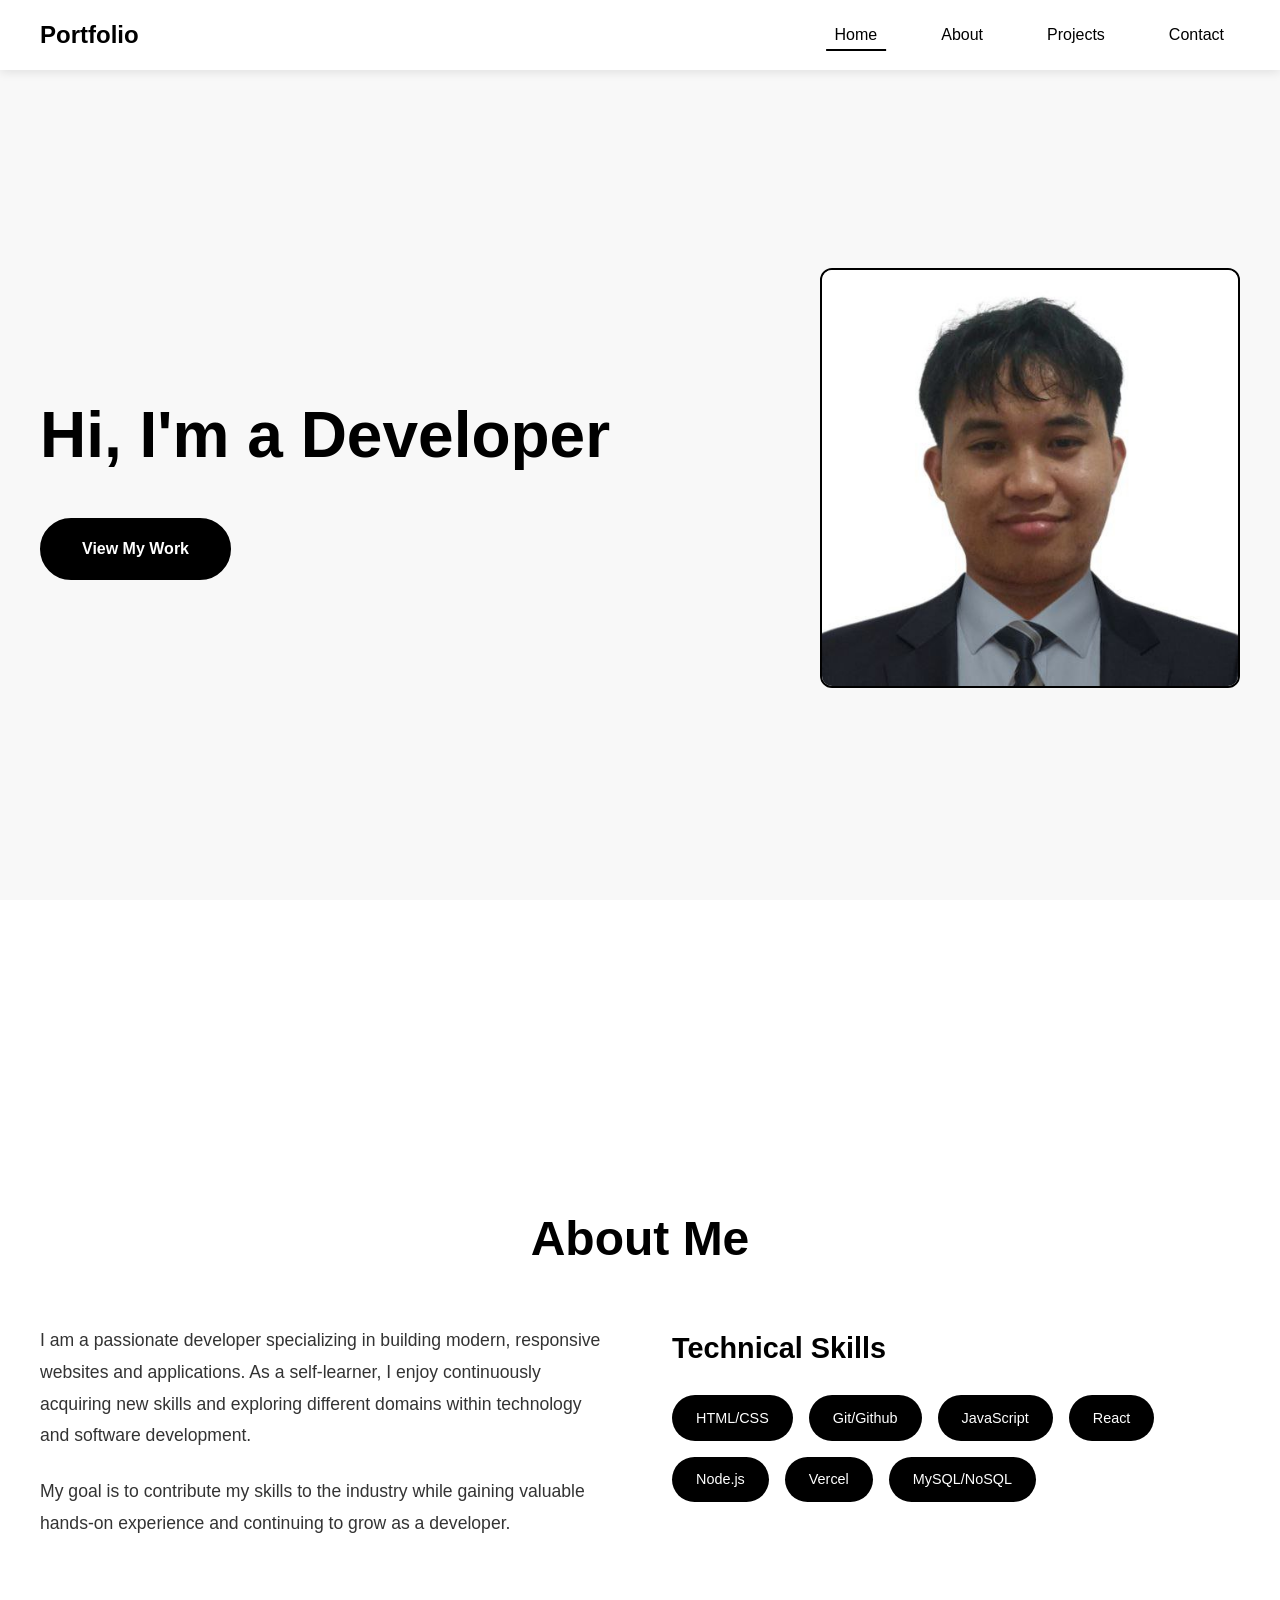
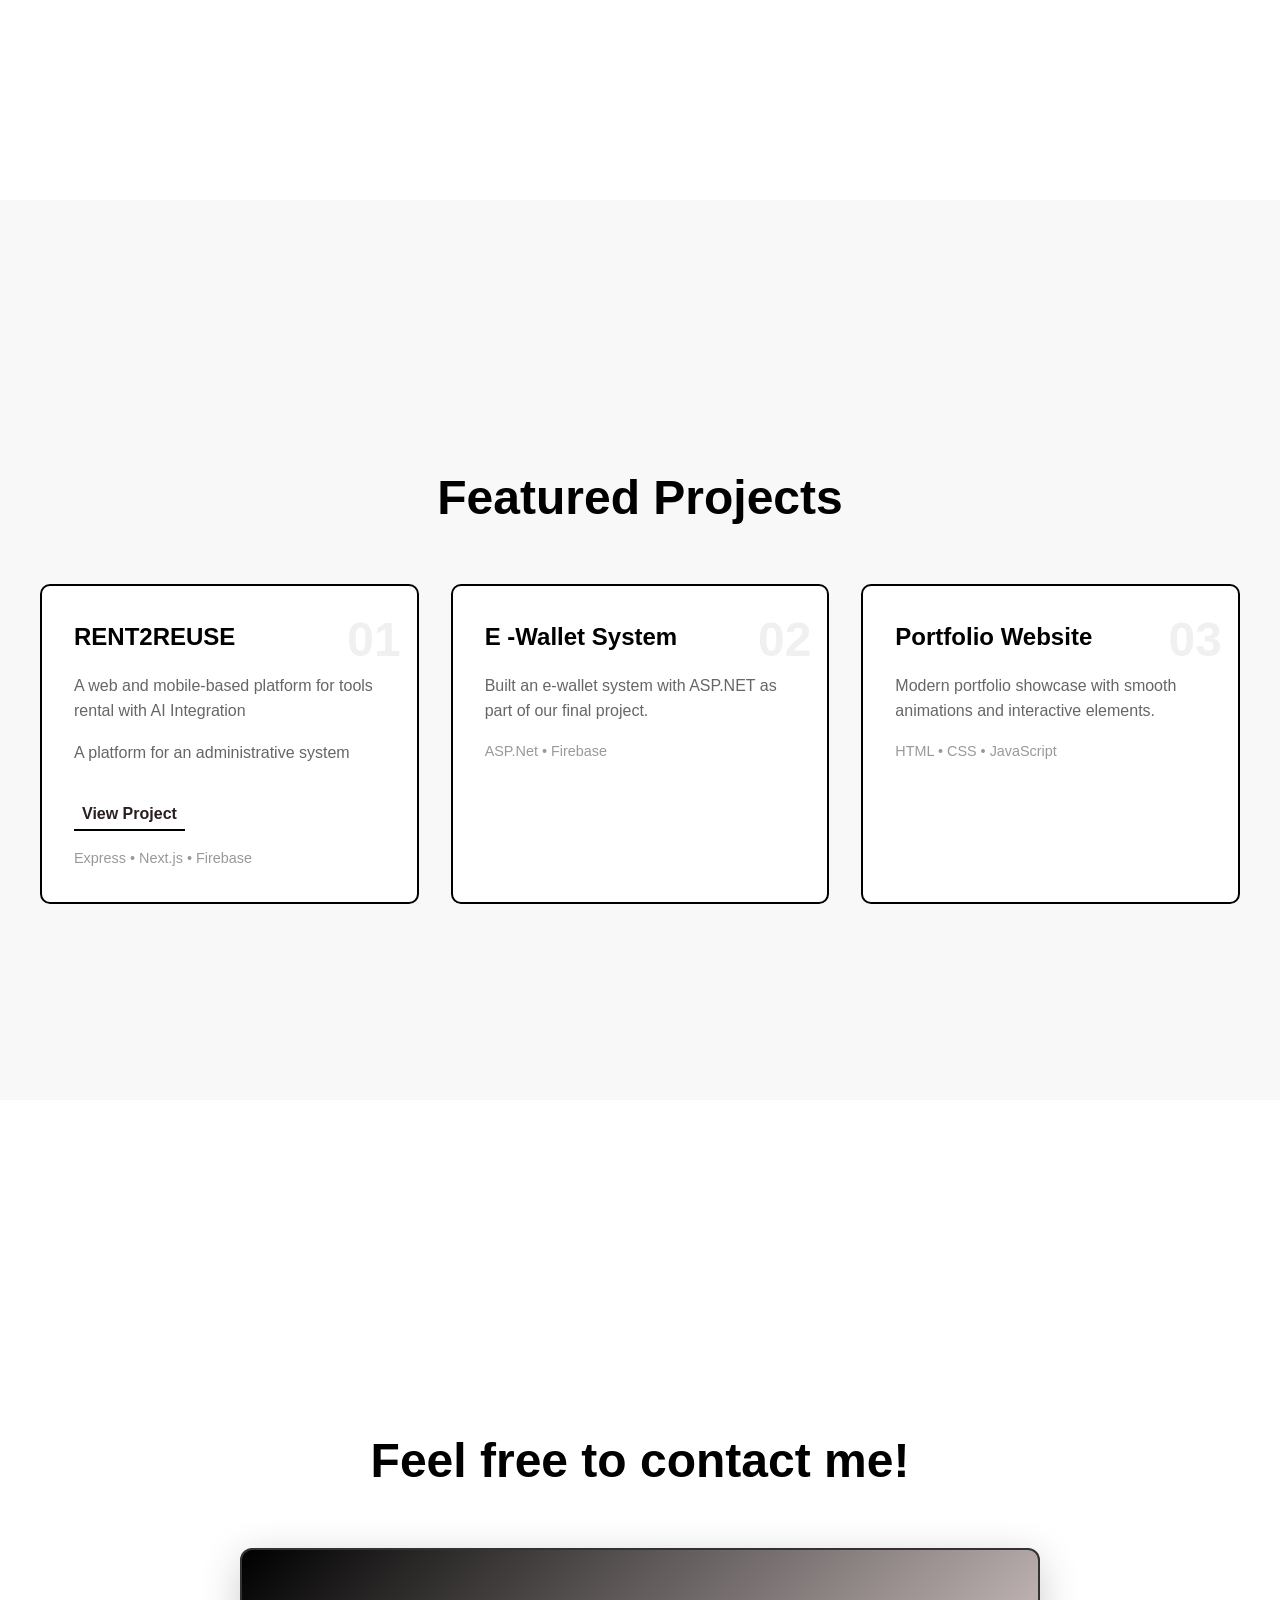
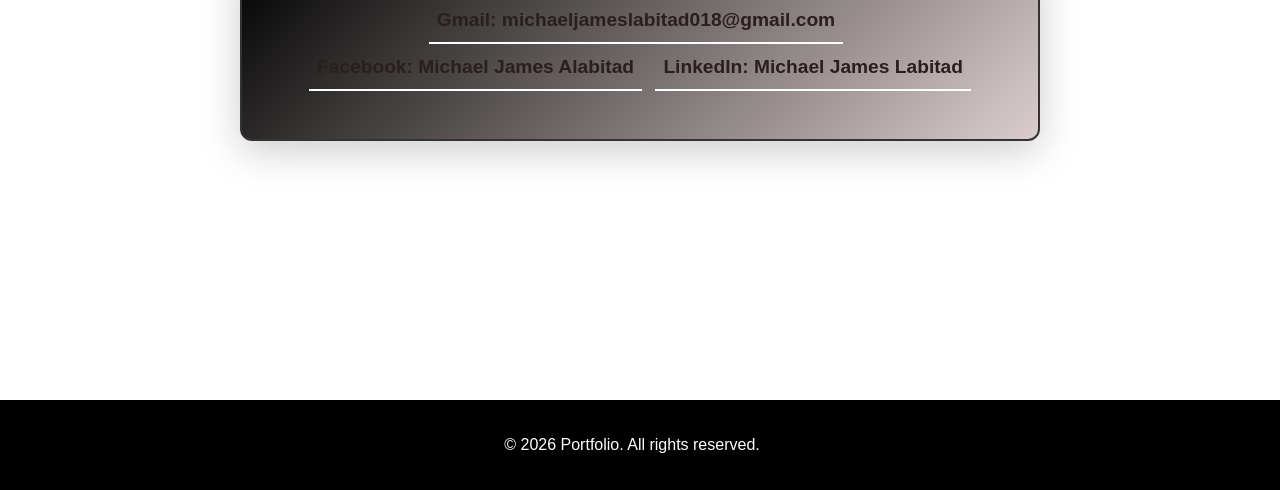
==== portfolio.html @ 4263da6c "Labitad Portfolio" ====
<!DOCTYPE html>
<html lang="en">
<head>
    <meta charset="UTF-8">
    <meta name="viewport" content="width=device-width, initial-scale=1.0">
    <title>Portfolio - Creative Developer</title>
    <link rel="stylesheet" href="style.css">
    <link rel="stylesheet" href="Assets/style.css">
</head>
<body>
    <nav id="navbar">
        <div class="nav-container">
            <div class="logo">Portfolio</div>
            <ul>
                <li><a href="#home" class="nav-link active">Home</a></li>
                <li><a href="#about" class="nav-link">About</a></li>
                <li><a href="#projects" class="nav-link">Projects</a></li>
                <li><a href="#contact" class="nav-link">Contact</a></li>
            </ul>
        </div>
    </nav>

    <section id="home">
        <div class="container">
            <div class="home-inner">
                <div class="home-content">
                    <h1>Hi, I'm a Developer</h1>
                    <a href="#projects" class="btn">View My Work</a>
                </div>
                <div class="home-image">
                    <img src="Assets/profile.jpg" alt="Portrait of a person">
                </div>
            </div>
        </div>
    </section>

    <section id="about">
        <div class="container">
            <h2>About Me</h2>
            <div class="about-content">
                <div class="about-text">
                    <p>I am a passionate developer specializing in building modern, responsive websites and applications. As a self-learner, I enjoy continuously acquiring new skills and exploring different domains within technology and software development.</p>
                    <p>My goal is to contribute my skills to the industry while gaining valuable hands-on experience and continuing to grow as a developer.</p>
                </div>
                <div class="skills-section">
                    <h3>Technical Skills</h3>
                    <div class="skills">
                        <span class="skill-tag">HTML/CSS</span>
                        <span class="skill-tag">Git/Github</span>
                        <span class="skill-tag">JavaScript</span>
                        <span class="skill-tag">React</span>
                        <span class="skill-tag">Node.js</span>
                        <span class="skill-tag">Vercel</span>
                        <span class="skill-tag">MySQL/NoSQL</span>
                    </div>
                </div>
            </div>
        </div>
    </section>

    <section id="projects">
        <div class="container">
            <h2>Featured Projects</h2>
            <div class="projects-grid">
                <div class="project-card">
                    <div class="project-number">01</div>
                    <h3>RENT2REUSE</h3>
                    <p>A web and mobile-based platform for tools rental with AI Integration</p>
                    <p>A platform for an administrative system</p>
                    <a href="https://admin-rent2reuse-website.vercel.app" target="_blank" class="project-link">View Project</a>
                    <div class="project-tech">Express • Next.js • Firebase</div>
                </div>
                <div class="project-card">
                    <div class="project-number">02</div>
                    <h3>E -Wallet System</h3>
                    <p>Built an e-wallet system with ASP.NET as part of our final project.</p>
                    <div class="project-tech">ASP.Net • Firebase</div>
                </div>
                <div class="project-card">
                    <div class="project-number">03</div>
                    <h3>Portfolio Website</h3>
                    <p>Modern portfolio showcase with smooth animations and interactive elements.</p>
                    <div class="project-tech">HTML • CSS • JavaScript</div>
                </div>
            </div>
        </div>
    </section>

    <section id="contact">
        <div class="container">
            <h2>Feel free to contact me!</h2>
            <div class="contact-info">
                <div class="contact-methods">
                    <a href="mailto:michaeljameslabitad018@gmail.com" class="contact-link email">
                        <span class="contact-icon">Gmail:</span>
                        <span>michaeljameslabitad018@gmail.com</span>
                    </a>
                    <a href="https://www.facebook.com/search/top?q=Michael%20James%20Alabitad" target="_blank" rel="noopener" class="contact-link facebook">
                        <span class="contact-icon">Facebook:  </span>
                        <span>Michael James Alabitad</span>
                    </a>
                    <a href="https://www.linkedin.com/in/michael-james-labitad/" target="_blank" rel="noopener" class="contact-link linkedin">
                        <span class="contact-icon">LinkedIn:</span>
                        <span>Michael James Labitad</span>
                    </a>
                </div>
            </div>
        </div>
    </section>

    <footer>
        <div class="container">
            <p>&copy; 2026 Portfolio. All rights reserved.</p>
        </div>
    </footer>

    <script src="script.js"></script>
</body>
</html>
---- style.css ----
* {
    margin: 0;
    padding: 0;
    box-sizing: border-box;
}

body {
    font-family: 'Segoe UI', Tahoma, Geneva, Verdana, sans-serif;
    background-color: #ffffff;
    color: #000000;
    overflow-x: hidden;
    line-height: 1.6;
}

/* Navigation */
nav {
    position: fixed;
    top: 0;
    width: 100%;
    background-color: #ffffff;
    box-shadow: 0 2px 10px rgba(0, 0, 0, 0.1);
    padding: 1rem 2rem;
    z-index: 1000;
    transition: all 0.3s ease;
}

nav.scrolled {
    box-shadow: 0 2px 20px rgba(0, 0, 0, 0.15);
}

.nav-container {
    max-width: 1200px;
    margin: 0 auto;
    display: flex;
    justify-content: space-between;
    align-items: center;
}

.logo {
    font-size: 1.5rem;
    font-weight: 700;
    color: #000000;
}

nav ul {
    list-style: none;
    display: flex;
    gap: 2rem;
}

nav a {
    color: #000000;
    text-decoration: none;
    font-weight: 500;
    padding: 0.5rem 1rem;
    border-radius: 5px;
    transition: all 0.3s ease;
    position: relative;
}

nav a::after {
    content: '';
    position: absolute;
    bottom: 0;
    left: 50%;
    transform: translateX(-50%);
    width: 0;
    height: 2px;
    background-color: #000000;
    transition: width 0.3s ease;
}

nav a:hover::after,
nav a.active::after {
    width: 80%;
}

/* Sections */
section {
    min-height: 100vh;
    padding: 6rem 2rem 2rem;
    display: flex;
    align-items: center;
    justify-content: center;
    opacity: 0;
    transform: translateY(50px);
    transition: all 0.8s ease;
}

section.visible {
    opacity: 1;
    transform: translateY(0);
}

section:nth-child(even) {
    background-color: #f8f8f8;
}

.container {
    max-width: 1200px;
    width: 100%;
}

/* Home Section */
.home-inner {
    display: flex;
    align-items: center;
    gap: 2rem;
}
.home-content {
    text-align: left;
    flex: 1;
}
.home-image {
    flex: 1;
    max-width: 420px;
}
.home-image img {
    width: 100%;
    height: auto;
    border-radius: 12px;
    object-fit: cover;
    border: 2px solid #000000;
}

h1 {
    font-size: 4rem;
    margin-bottom: 1rem;
    font-weight: 700;
    animation: fadeInUp 1s ease;
}

.subtitle {
    font-size: 1.5rem;
    color: #666666;
    margin-bottom: 2rem;
}

.btn {
    display: inline-block;
    padding: 1rem 2.5rem;
    background-color: #000000;
    color: #ffffff;
    text-decoration: none;
    border-radius: 50px;
    font-weight: 600;
    transition: all 0.3s ease;
    margin-top: 1rem;
    border: 2px solid #000000;
}

.btn:hover {
    background-color: #ffffff;
    color: #000000;
    transform: translateY(-3px);
    box-shadow: 0 10px 30px rgba(0, 0, 0, 0.2);
}

/* About Section */
h2 {
    font-size: 3rem;
    margin-bottom: 3rem;
    text-align: center;
    font-weight: 700;
}

.about-content {
    display: grid;
    grid-template-columns: 1fr 1fr;
    gap: 4rem;
    align-items: start;
}

.about-text {
    font-size: 1.1rem;
    line-height: 1.8;
    color: #333333;
}

.about-text p {
    margin-bottom: 1.5rem;
}

.skills-section h3 {
    font-size: 1.8rem;
    margin-bottom: 1.5rem;
    font-weight: 600;
}

.skills {
    display: flex;
    flex-wrap: wrap;
    gap: 1rem;
}

.skill-tag {
    background-color: #000000;
    color: #ffffff;
    padding: 0.7rem 1.5rem;
    border-radius: 25px;
    font-size: 0.9rem;
    transition: all 0.3s ease;
}

.skill-tag:hover {
    background-color: #333333;
    transform: scale(1.05);
}

/* Projects Section */
.project-link {
    display: inline-block;
    margin-top: 1rem;
    color: #2b1e1e;
    text-decoration: none;
    font-weight: 600;
    padding: 0.2rem 0.5rem;
    border-bottom: 2px solid #000000;
    transition: all 0.3s ease;
}

.projects-grid {
    display: grid;
    grid-template-columns: repeat(auto-fit, minmax(280px, 1fr));
    gap: 2rem;
    margin-top: 2rem;
}

.project-card {
    background-color: #ffffff;
    border: 2px solid #000000;
    border-radius: 10px;
    padding: 2rem;
    transition: all 0.3s ease;
    cursor: pointer;
    position: relative;
}

.project-card:hover {
    transform: translateY(-10px);
    box-shadow: 0 15px 40px rgba(0, 0, 0, 0.15);
}

.project-number {
    font-size: 3rem;
    font-weight: 700;
    color: #f0f0f0;
    position: absolute;
    top: 1rem;
    right: 1rem;
}

.project-card h3 {
    font-size: 1.5rem;
    margin-bottom: 1rem;
    font-weight: 600;
}

.project-card p {
    color: #666666;
    margin-bottom: 1rem;
    line-height: 1.6;
}

.project-tech {
    font-size: 0.9rem;
    color: #999999;
    margin-top: 1rem;
}

/* Contact Section */
.contact-form {
    max-width: 600px;
    margin: 2rem auto;
    background-color: #ffffff;
    padding: 3rem;
    border-radius: 10px;
    border: 2px solid #000000;
}

.contact-info {
    max-width: 800px;
    margin: 0 auto;
    text-align: center;
    font-size: 1.2rem;
    line-height: 2;
    padding: 3rem;
    background: linear-gradient(135deg, #000000 0%, #dbcdcd 100%);
    border-radius: 12px;
    border: 2px solid #333333;
    box-shadow: 0 10px 40px rgba(0, 0, 0, 0.2);
    transition: all 0.3s ease;
}

.contact-info:hover {
    box-shadow: 0 15px 50px rgba(0, 0, 0, 0.3);
    transform: translateY(-5px);
}

.contact-info p {
    margin-bottom: 1.5rem;
}

.contact-info a {
    color: #2b1e1e;
    text-decoration: none;
    font-weight: 600;
    padding: 0.2rem 0.5rem;
    border-bottom: 2px solid #ffffff;
    transition: all 0.3s ease;
    display: inline-block;
}

.contact-info a:hover {
    color: #000000;
    background-color: #ffffff;
    border-bottom: 2px solid #ffffff;
    transform: translateY(-2px);
}

/* Optional: Add some spacing and animation */
.contact-info a:not(:last-child) {
    margin-right: 0.5rem;
}

.form-group {
    margin-bottom: 1.5rem;
}

.form-group label {
    display: block;
    margin-bottom: 0.5rem;
    font-weight: 600;
    color: #000000;
}

.form-group input,
.form-group textarea {
    width: 100%;
    padding: 1rem;
    border: 2px solid #e0e0e0;
    border-radius: 8px;
    background-color: #ffffff;
    color: #000000;
    font-size: 1rem;
    font-family: inherit;
    transition: border-color 0.3s ease;
}

.form-group input:focus,
.form-group textarea:focus {
    outline: none;
    border-color: #000000;
}

.form-group input::placeholder,
.form-group textarea::placeholder {
    color: #999999;
}

.form-group textarea {
    min-height: 150px;
    resize: vertical;
}

/* Footer */
footer {
    background-color: #000000;
    color: #ffffff;
    text-align: center;
    padding: 2rem;
}

footer p {
    margin: 0;
}

/* Animations */
@keyframes fadeInUp {
    from {
        opacity: 0;
        transform: translateY(30px);
    }
    to {
        opacity: 1;
        transform: translateY(0);
    }
}

/* Responsive Design */
@media (max-width: 768px) {
    h1 {
        font-size: 2.5rem;
    }

    h2 {
        font-size: 2rem;
    }

    .about-content {
        grid-template-columns: 1fr;
        gap: 2rem;
    }

    nav ul {
        gap: 1rem;
    }

    .nav-container {
        flex-direction: column;
        gap: 1rem;
    }

   .contact-info {
        font-size: 1rem;
        padding: 1.5rem;
    }
    .home-inner {
        flex-direction: column;
        gap: 1.5rem;
    }
    .home-content {
        text-align: center;
    }
    .home-image {
        max-width: 80%;
        margin: 0 auto;
    }
}
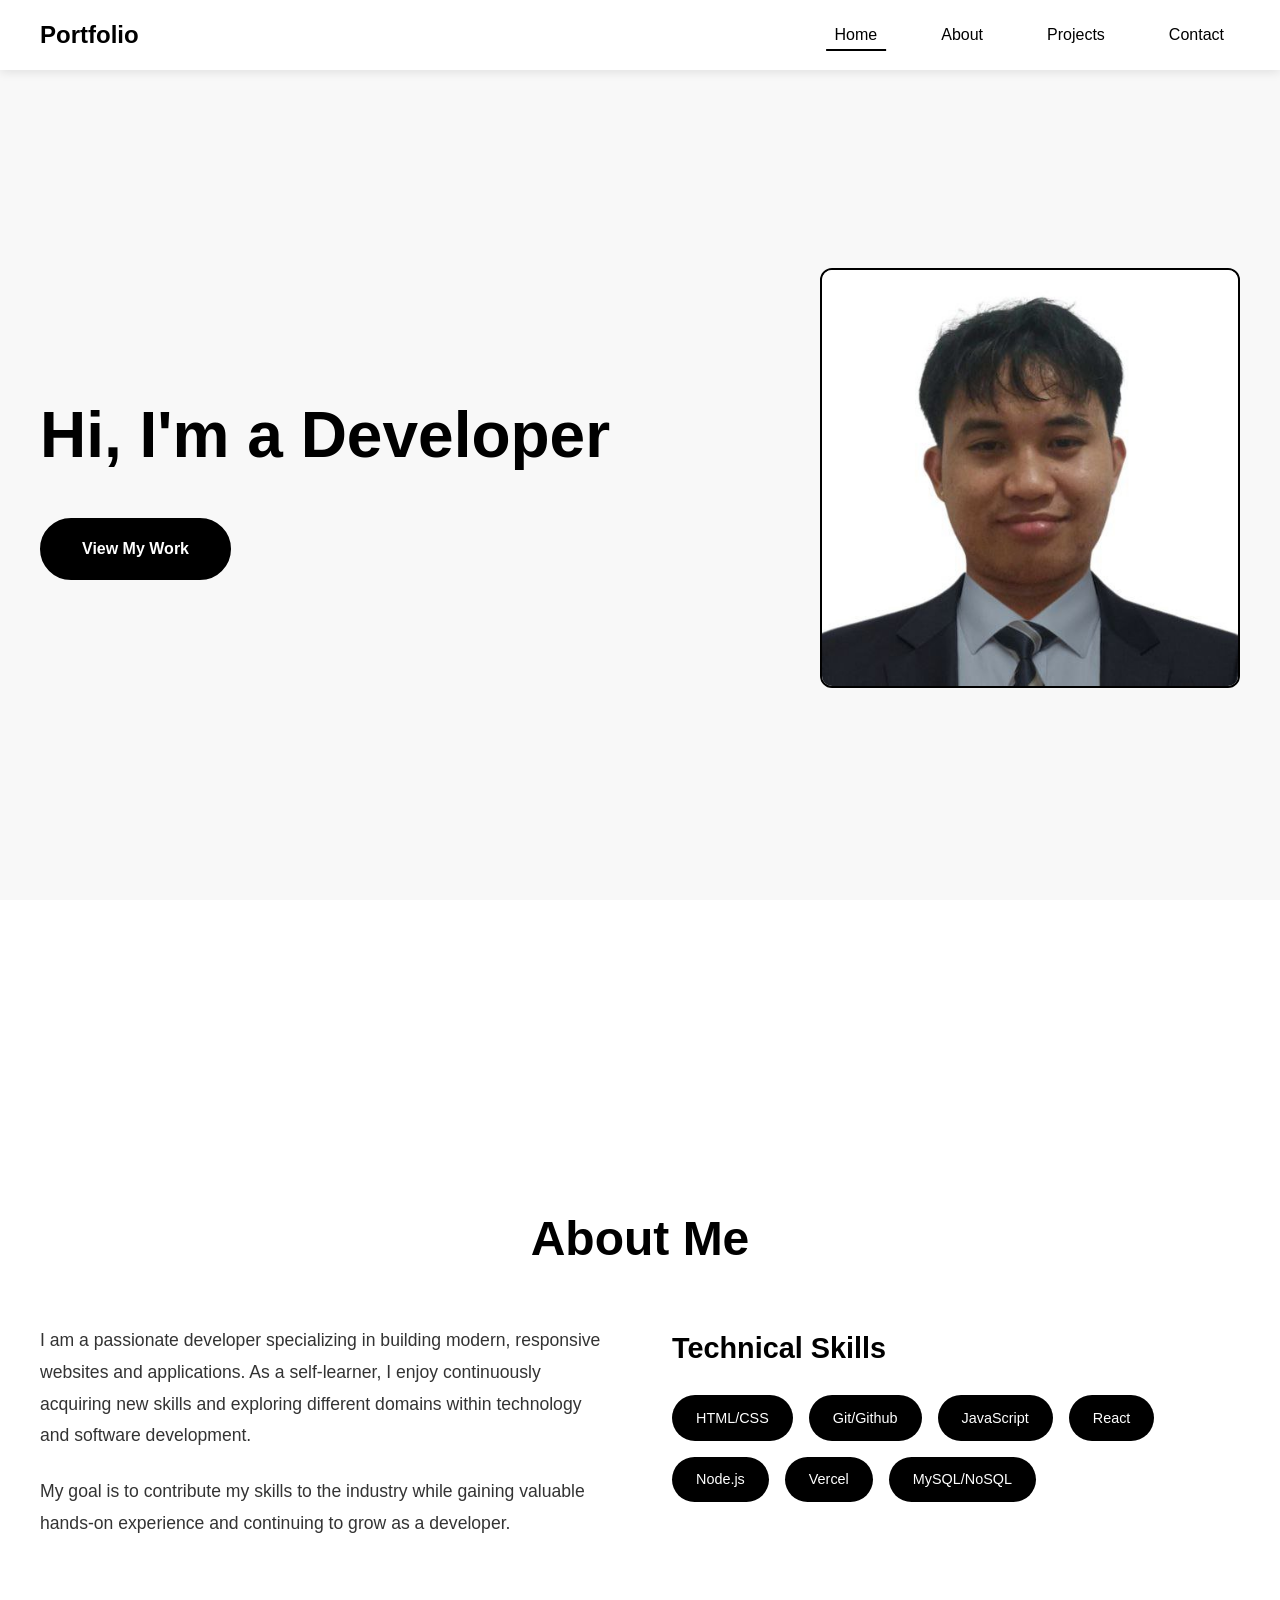
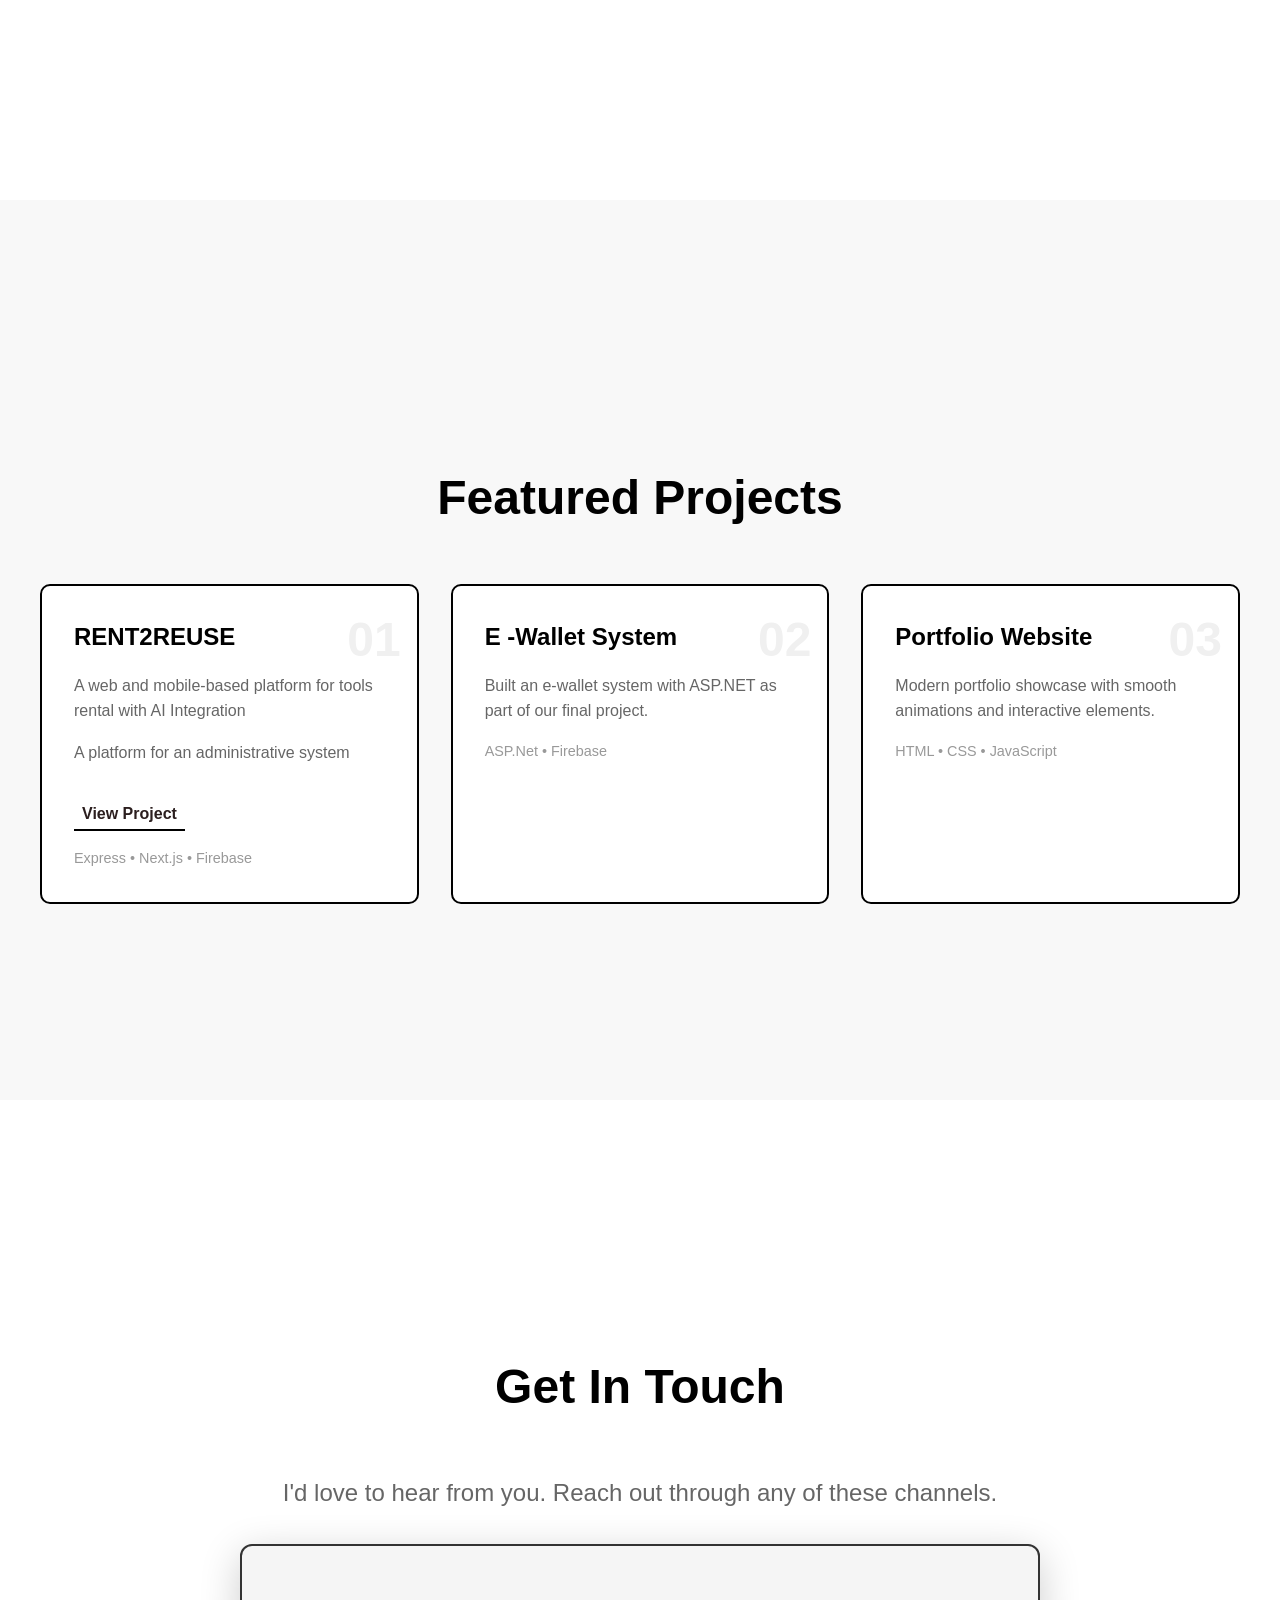
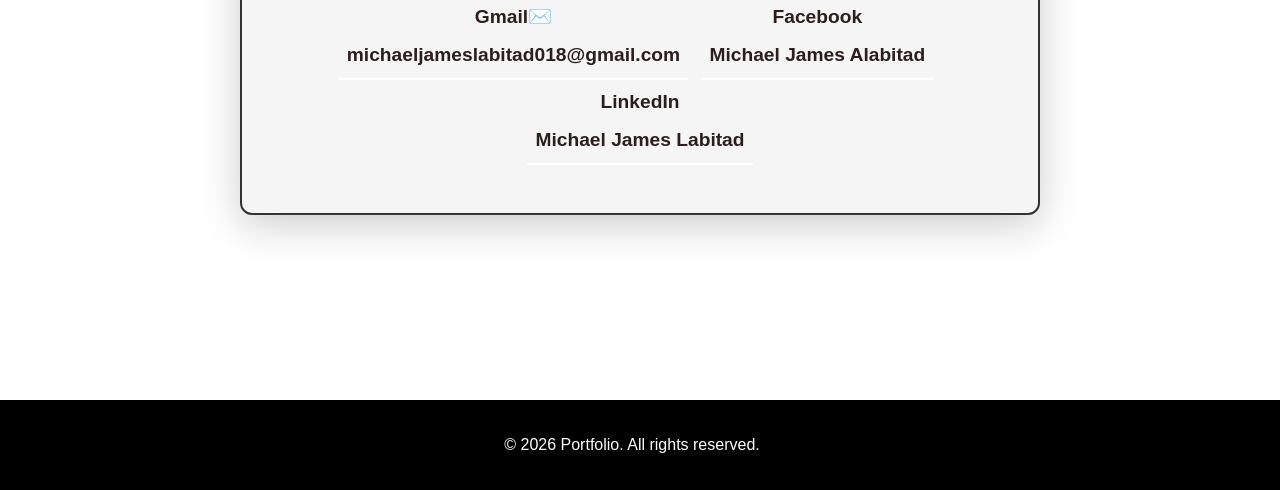
==== commit ac8be952: "Update portfolio files" ====
--- a/portfolio.html
+++ b/portfolio.html
@@ -88,20 +88,36 @@
 
     <section id="contact">
         <div class="container">
-            <h2>Feel free to contact me!</h2>
+            <h2>Get In Touch</h2>
+            <p class="contact-subtitle">I'd love to hear from you. Reach out through any of these channels.</p>
             <div class="contact-info">
                 <div class="contact-methods">
                     <a href="mailto:michaeljameslabitad018@gmail.com" class="contact-link email">
-                        <span class="contact-icon">Gmail:</span>
-                        <span>michaeljameslabitad018@gmail.com</span>
+                        <div class="contact-icon-box">
+                            <span class="icon">Gmail✉️</span>
+                        </div>
+                        <div class="contact-details">
+                           
+                            <span class="contact-value">michaeljameslabitad018@gmail.com</span>
+                        </div>
                     </a>
                     <a href="https://www.facebook.com/search/top?q=Michael%20James%20Alabitad" target="_blank" rel="noopener" class="contact-link facebook">
-                        <span class="contact-icon">Facebook:  </span>
-                        <span>Michael James Alabitad</span>
+                        <div class="contact-icon-box">
+                            <span class="icon">Facebook</span>
+                        </div>
+                        <div class="contact-details">
+                           
+                            <span class="contact-value">Michael James Alabitad</span>
+                        </div>
                     </a>
                     <a href="https://www.linkedin.com/in/michael-james-labitad/" target="_blank" rel="noopener" class="contact-link linkedin">
-                        <span class="contact-icon">LinkedIn:</span>
-                        <span>Michael James Labitad</span>
+                        <div class="contact-icon-box">
+                            <span class="icon">LinkedIn</span>
+                        </div>
+                        <div class="contact-details">
+                          
+                            <span class="contact-value">Michael James Labitad</span>
+                        </div>
                     </a>
                 </div>
             </div>
--- a/style.css
+++ b/style.css
@@ -269,6 +269,12 @@
 }
 
 /* Contact Section */
+.contact-subtitle {
+    font-size: 1.5rem;
+    color: #666666;
+    margin-bottom: 2rem;
+    text-align: center;
+}
 .contact-form {
     max-width: 600px;
     margin: 2rem auto;
@@ -285,7 +291,7 @@
     font-size: 1.2rem;
     line-height: 2;
     padding: 3rem;
-    background: linear-gradient(135deg, #000000 0%, #dbcdcd 100%);
+    background-color: #f5f5f5;
     border-radius: 12px;
     border: 2px solid #333333;
     box-shadow: 0 10px 40px rgba(0, 0, 0, 0.2);
